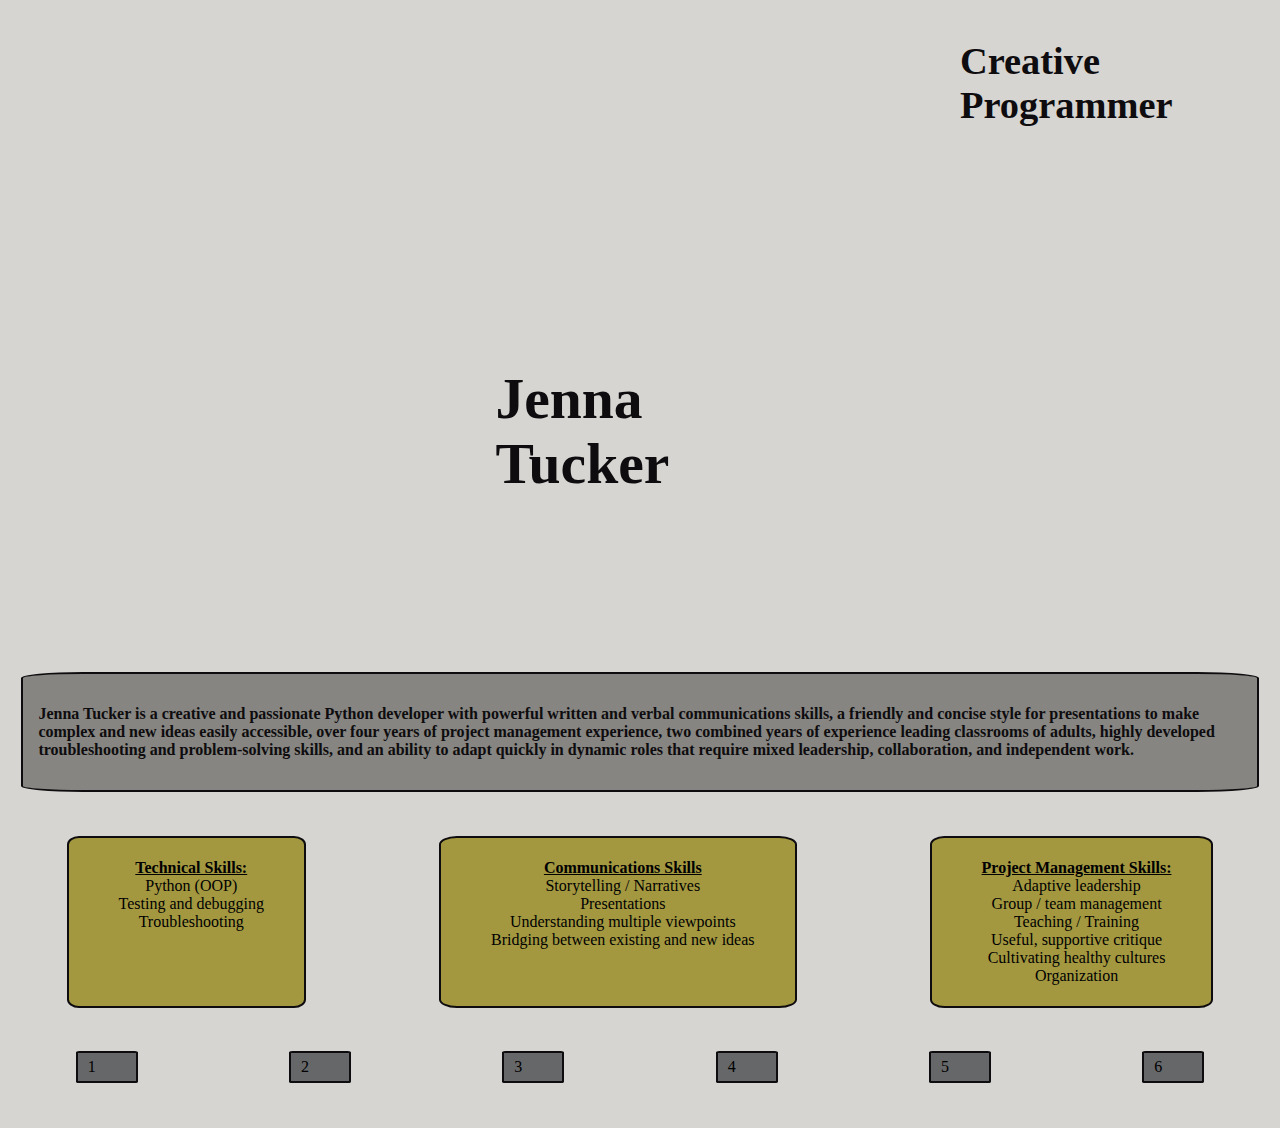
==== index.html @ 450a0fe4 "renamed" ====
<!doctype html>
<html>

<head>
    <link rel="stylesheet" type="text/css" href="portfolio.css">
</head>

<body>
<section id="intro">
    <div id="photo">
        <div id="label">
            <h2>Creative<br>Programmer</h2>
        </div>
        <div id="banner">
            <h2>Jenna <br> Tucker</h2>
        </div>

    </div>
    <div id="summary">
        <p>Jenna Tucker is a creative and passionate Python developer with powerful written and verbal communications skills, a friendly and concise style for presentations to make complex and new ideas easily accessible, over four years of project management experience, two combined years of experience leading classrooms of adults, highly developed troubleshooting and problem-solving skills, and an ability to adapt quickly in dynamic roles that require mixed leadership, collaboration, and independent work.</p>
    </div>
    <div id="skills">
            <div>
              <ul class="skills">
                    <lh>Technical Skills:</lh>
                    <li>Python (OOP)</li>
                    <li>Testing and debugging</li>
                    <li>Troubleshooting</li>
                </ul>
            </div>
            <div>
                <ul class="skills">
                    <lh>Communications Skills</lh>
                    <li>Storytelling / Narratives</li>
                    <li>Presentations</li>
                    <li>Understanding multiple viewpoints</li>
                    <li>Bridging between existing and new ideas</li>
                </ul>
            </div>
            <div>
                <ul class="skills">
                    <lh>Project Management Skills:</lh>
                    <li>Adaptive leadership</li>
                    <li>Group / team management</li>
                    <li>Teaching / Training</li>
                    <li>Useful, supportive critique</li>
                    <li>Cultivating healthy cultures</li>
                    <li>Organization</li>
                </ul>
            </div>
    </div>
</section>
<section id="projects">
    <div>1</div>
    <div>2</div>
    <div>3</div>
    <div>4</div>
    <div>5</div>
    <div>6</div>
</section>
</body>

</html>
---- portfolio.css ----
body {
  background: #d7d5d1;
  margin: 0; }

#photo {
  background: url(IMG_1770copy.jpg);
  background-size: cover;
  height: 50vw;
  width: 100vw;
  background-repeat: no-repeat;
  margin-top: -70px; }

#label {
  font-family: Didot, "Didot LT STD", "Hoefler Text", Garamond, "Times New Roman", serif;
  color: #0E0C0E;
  font-size: 2vw;
  justify-content: space-around;
  margin-left: 75%;
  margin-top: 5%;
  padding-top: 1%; }

#banner {
  display: flex;
  font-family: Didot, "Didot LT STD", "Hoefler Text", Garamond, "Times New Roman", serif;
  color: #0E0C0E;
  font-size: 3vw;
  justify-content: space-around;
  margin: auto;
  margin-top: 15%;
  margin-right: 9%; }

#summary {
  height: 100%;
  width: 94vw;
  margin: auto;
  margin-top: 3%;
  margin-bottom: 3%;
  background-color: #868581;
  border: solid 2px;
  border-color: #0E0C0E;
  border-radius: 5%;
  font-family: Didot, "Didot LT STD", "Hoefler Text", Garamond, "Times New Roman", serif;
  color: #0E0C0E;
  font-weight: bold;
  padding: 15px; }

#skills {
  display: flex;
  justify-content: space-around; }

#skills div {
  border: solid 2px;
  border-color: #0E0C0E;
  border-radius: 5%;
  padding: 5px 5px 5px 10px;
  padding-right: 40px;
  text-align: center;
  background-color: #A39840;
  margin: 5px; }

#skills ul {
  display: flex;
  flex-direction: column;
  list-style: none;
  align-items: center;
  font-family: Didot, "Didot LT STD", "Hoefler Text", Garamond, "Times New Roman", serif; }

lh {
  font-weight: bold;
  text-decoration: underline; }

#projects {
  display: flex;
  flex-wrap: wrap;
  justify-content: space-around; }

#projects div {
  border: solid 2px;
  border-color: #0E0C0E;
  border-radius: 5%;
  padding: 5px 5px 5px 10px;
  padding-right: 40px;
  text-align: center;
  background-color: #666769;
  margin: 5px;
  margin-top: 3%;
  margin-bottom: 3%; }

/*# sourceMappingURL=portfolio.css.map */
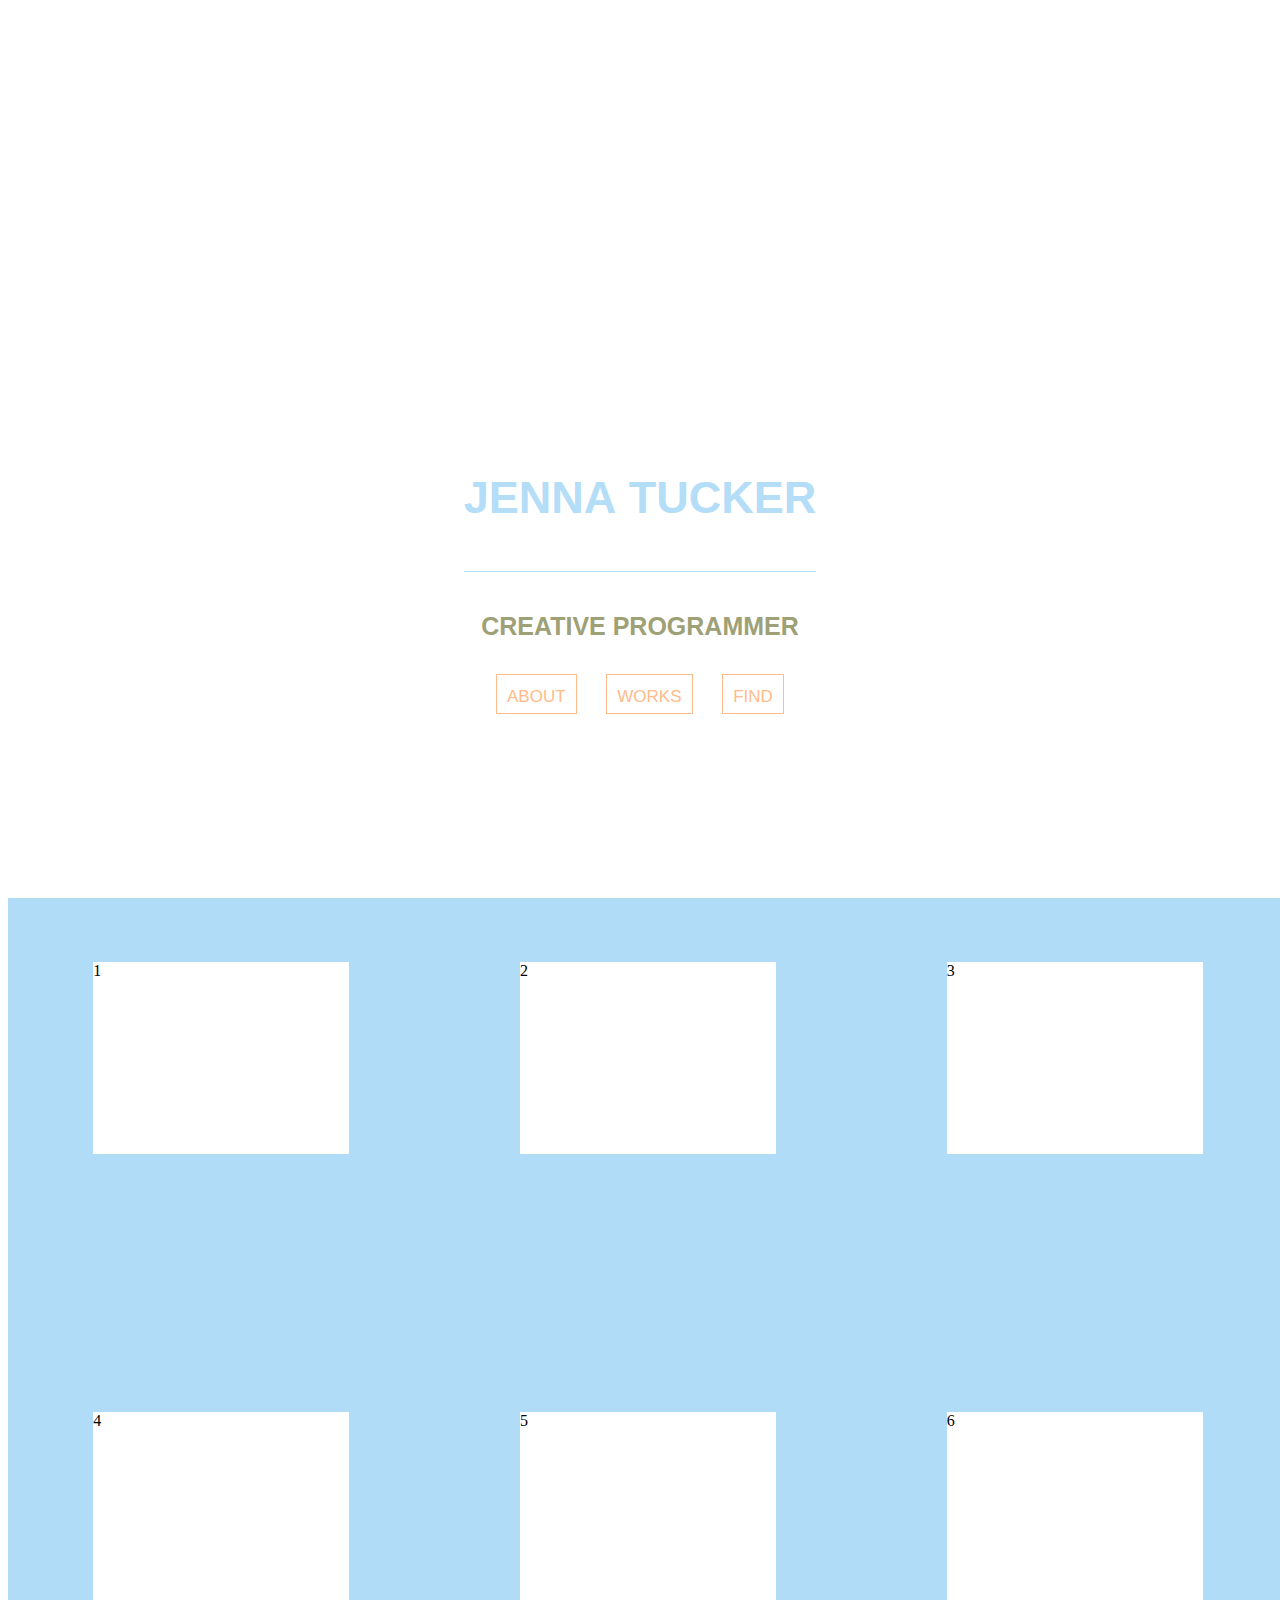
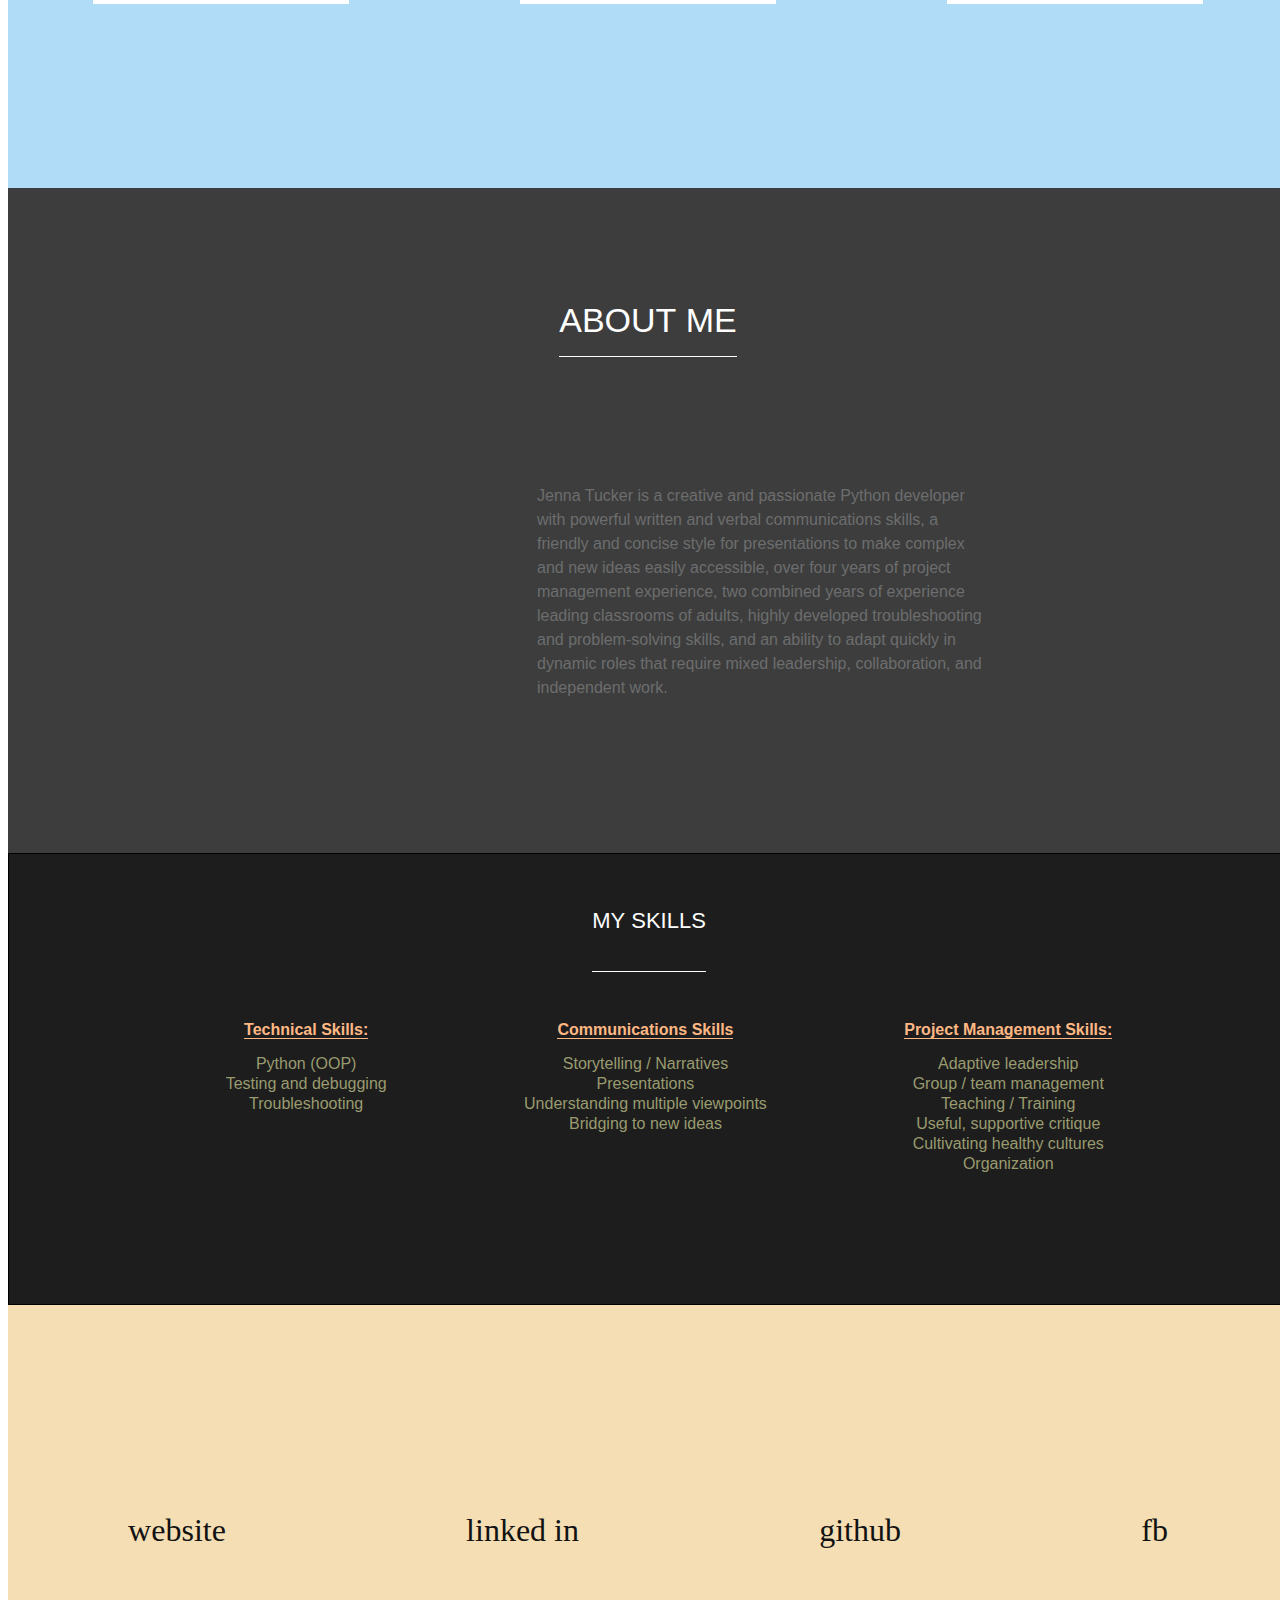
==== commit 7832ae0d: "July 5 4:26pm" ====
--- a/index.html
+++ b/index.html
@@ -6,58 +6,85 @@
 </head>
 
 <body>
-<section id="intro">
-    <div id="photo">
-        <div id="label">
-            <h2>Creative<br>Programmer</h2>
+
+<div id="main">
+    <div id="front">
+        <div id="photo">
+            <div id="name">
+                <h1>Jenna Tucker</h1>
+            </div>
+            <div id="title">
+                <h2>Creative Programmer</h2>
+            <div id="buttons">
+                <div><a class="int" href="#sumskills">About</a></div>
+                <div><a class="int" href="#projects">Works</a></div>
+                <div><a class="int" href="#footer">Find</a></div>
+            </div>
+            </div>
+
+
         </div>
-        <div id="banner">
-            <h2>Jenna <br> Tucker</h2>
+    </div>
+
+    <div id="projects">
+        <div>1</div>
+        <div>2</div>
+        <div>3</div>
+        <div>4</div>
+        <div>5</div>
+        <div>6</div>
+     </div>
+
+    <div id="sumskills">
+        <div id="abt">About Me</div>
+        <div id="sum">
+            <div id="pic"></div>
+            <div id="pitch"><p>Jenna Tucker is a creative and passionate Python developer with powerful written and verbal communications skills, a friendly and concise style for presentations to make complex and new ideas easily accessible, over four years of project management experience, two combined years of experience leading classrooms of adults, highly developed troubleshooting and problem-solving skills, and an ability to adapt quickly in dynamic roles that require mixed leadership, collaboration, and independent work.</p></div>
         </div>
+    </div>
 
+    <div id="skillsets">
+        <div id="skz">My Skills</div>
+        <div id="skills">
+                <div>
+                  <ul class="skills">
+                        <lh>Technical Skills:</lh>
+                        <li>Python (OOP)</li>
+                        <li>Testing and debugging</li>
+                        <li>Troubleshooting</li>
+                    </ul>
+                </div>
+                <div>
+                    <ul class="skills">
+                        <lh>Communications Skills</lh>
+                        <li>Storytelling / Narratives</li>
+                        <li>Presentations</li>
+                        <li>Understanding multiple viewpoints</li>
+                        <li>Bridging to new ideas</li>
+                    </ul>
+                </div>
+                <div>
+                    <ul class="skills">
+                        <lh>Project Management Skills:</lh>
+                        <li>Adaptive leadership</li>
+                        <li>Group / team management</li>
+                        <li>Teaching / Training</li>
+                        <li>Useful, supportive critique</li>
+                        <li>Cultivating healthy cultures</li>
+                        <li>Organization</li>
+                    </ul>
+                </div>
+        </div>
     </div>
-    <div id="summary">
-        <p>Jenna Tucker is a creative and passionate Python developer with powerful written and verbal communications skills, a friendly and concise style for presentations to make complex and new ideas easily accessible, over four years of project management experience, two combined years of experience leading classrooms of adults, highly developed troubleshooting and problem-solving skills, and an ability to adapt quickly in dynamic roles that require mixed leadership, collaboration, and independent work.</p>
-    </div>
-    <div id="skills">
-            <div>
-              <ul class="skills">
-                    <lh>Technical Skills:</lh>
-                    <li>Python (OOP)</li>
-                    <li>Testing and debugging</li>
-                    <li>Troubleshooting</li>
-                </ul>
-            </div>
-            <div>
-                <ul class="skills">
-                    <lh>Communications Skills</lh>
-                    <li>Storytelling / Narratives</li>
-                    <li>Presentations</li>
-                    <li>Understanding multiple viewpoints</li>
-                    <li>Bridging between existing and new ideas</li>
-                </ul>
-            </div>
-            <div>
-                <ul class="skills">
-                    <lh>Project Management Skills:</lh>
-                    <li>Adaptive leadership</li>
-                    <li>Group / team management</li>
-                    <li>Teaching / Training</li>
-                    <li>Useful, supportive critique</li>
-                    <li>Cultivating healthy cultures</li>
-                    <li>Organization</li>
-                </ul>
-            </div>
-    </div>
-</section>
-<section id="projects">
-    <div>1</div>
-    <div>2</div>
-    <div>3</div>
-    <div>4</div>
-    <div>5</div>
-    <div>6</div>
-</section>
+
+</div>
+<script src="https://ajax.googleapis.com/ajax/libs/jquery/3.2.1/jquery.min.js"></script>
+<script src="scripts.js"></script>
 </body>
-
+<footer id="footer">
+    <div><p><a href="http://google.com">website</a></p></div>
+    <div><p><a href="https://www.linkedin.com/in/jenna-tucker">linked in</a></p></div>
+    <div><p><a href="https://github.com/jmtucker7">github</a></p></div>
+    <div><p><a href="https://www.facebook.com/jenna.tucker.904">fb</a></p></div>
+</footer>
 </html>--- a/portfolio.css
+++ b/portfolio.css
@@ -1,89 +1,179 @@
-body {
-  background: #d7d5d1;
-  margin: 0; }
+#main {
+  display: flex;
+  flex-direction: column; }
+
+#front {
+  top: 0;
+  left: 0;
+  width: 100vw;
+  height: 100vh;
+  margin: 0px;
+  padding: 0px; }
 
 #photo {
-  background: url(IMG_1770copy.jpg);
+  background-image: url("IMG_1782copy.jpg");
+  position: absolute;
+  top: 0;
+  left: 0;
+  right: 0;
+  bottom: 0;
+  margin: auto;
   background-size: cover;
-  height: 50vw;
-  width: 100vw;
-  background-repeat: no-repeat;
-  margin-top: -70px; }
+  opacity: .95;
+  display: flex;
+  flex-direction: column;
+  justify-content: center;
+  align-items: center;
+  text-align: center; }
 
-#label {
-  font-family: Didot, "Didot LT STD", "Hoefler Text", Garamond, "Times New Roman", serif;
-  color: #0E0C0E;
-  font-size: 2vw;
-  justify-content: space-around;
-  margin-left: 75%;
-  margin-top: 5%;
-  padding-top: 1%; }
+#name {
+  font-family: "brandon-grotesque-n7","brandon-grotesque",sans-serif;
+  font-variant: all-small-caps;
+  color: #b1dcf7;
+  font-size: 2em;
+  margin-top: 25vh;
+  border-bottom: 1px solid; }
 
-#banner {
-  display: flex;
-  font-family: Didot, "Didot LT STD", "Hoefler Text", Garamond, "Times New Roman", serif;
-  color: #0E0C0E;
-  font-size: 3vw;
-  justify-content: space-around;
-  margin: auto;
-  margin-top: 15%;
-  margin-right: 9%; }
-
-#summary {
-  height: 100%;
-  width: 94vw;
-  margin: auto;
-  margin-top: 3%;
-  margin-bottom: 3%;
-  background-color: #868581;
-  border: solid 2px;
-  border-color: #0E0C0E;
-  border-radius: 5%;
-  font-family: Didot, "Didot LT STD", "Hoefler Text", Garamond, "Times New Roman", serif;
-  color: #0E0C0E;
-  font-weight: bold;
-  padding: 15px; }
-
-#skills {
+#buttons {
   display: flex;
   justify-content: space-around; }
 
-#skills div {
-  border: solid 2px;
-  border-color: #0E0C0E;
-  border-radius: 5%;
-  padding: 5px 5px 5px 10px;
-  padding-right: 40px;
-  text-align: center;
-  background-color: #A39840;
-  margin: 5px; }
+#buttons div {
+  border: 1px solid;
+  border-color: #ffb884;
+  padding-top: 5px;
+  padding-bottom: 5px;
+  padding-left: 10px;
+  padding-right: 10px; }
 
-#skills ul {
-  display: flex;
-  flex-direction: column;
-  list-style: none;
-  align-items: center;
-  font-family: Didot, "Didot LT STD", "Hoefler Text", Garamond, "Times New Roman", serif; }
+#buttons a {
+  color: #ffb884;
+  text-decoration: none; }
 
-lh {
-  font-weight: bold;
-  text-decoration: underline; }
+#title {
+  font-family: "brandon-grotesque-n7", "brandon-grotesque", sans-serif;
+  font-variant: all-small-caps;
+  color: #999b6f;
+  font-size: 1.5em; }
 
 #projects {
+  margin-top: -10px;
+  padding: 0;
+  width: 100vw;
+  height: 100vh;
+  background-color: #b1dcf7;
   display: flex;
   flex-wrap: wrap;
   justify-content: space-around; }
 
 #projects div {
-  border: solid 2px;
-  border-color: #0E0C0E;
-  border-radius: 5%;
-  padding: 5px 5px 5px 10px;
-  padding-right: 40px;
-  text-align: center;
-  background-color: #666769;
-  margin: 5px;
-  margin-top: 3%;
-  margin-bottom: 3%; }
+  height: 15vw;
+  width: 20vw;
+  background-color: white;
+  margin: 5vw; }
+
+#sumskills {
+  margin-top: -10px;
+  padding: 0;
+  width: 100vw;
+  height: 75vh;
+  background-color: #3d3d3d;
+  display: flex;
+  flex-wrap: wrap;
+  justify-content: space-around; }
+
+#abt {
+  height: 7vh;
+  margin-top: 10vh;
+  padding-top: 10px;
+  padding-bottom: 5px;
+  font-size: 3em;
+  color: white;
+  font-family: "brandon-grotesque-n4","brandon-grotesque",sans-serif;
+  font-variant: all-petite-caps;
+  border-bottom: 1px solid; }
+
+#sum {
+  display: flex;
+  justify-content: center;
+  align-items: center;
+  margin-left: 10vw;
+  margin-right: 10vw;
+  width: 80vw;
+  margin-bottom: 10vh;
+  font-family: "brandon-grotesque-n4","brandon-grotesque",sans-serif;
+  color: #6c6d6e; }
+
+#pic {
+  background-image: url("JennaTucker.jpg");
+  background-size: cover;
+  height: 268px;
+  width: 186px; }
+
+#pitch {
+  font-family: "brandon-grotesque-n4", "brandon-grotesque", sans-serif;
+  width: 35vw;
+  height: 268px;
+  margin-left: 40px;
+  line-height: 1.5; }
+
+#skillsets {
+  margin-top: -10px;
+  padding: 0;
+  width: 100vw;
+  height: 50vh;
+  background-color: #1d1d1d;
+  display: flex;
+  flex-wrap: wrap;
+  justify-content: space-around;
+  border: 1px solid; }
+
+#skz {
+  margin-top: 5vh;
+  font-size: 2em;
+  color: white;
+  font-family: "brandon-grotesque-n4","brandon-grotesque",sans-serif;
+  font-variant: all-petite-caps;
+  border-bottom: 1px solid;
+  padding-bottom: 10px; }
+
+#skills {
+  display: flex;
+  justify-content: space-around;
+  padding-top: 2vh;
+  padding-left: 10vw;
+  padding-right: 10vw;
+  padding-bottom: 10vh;
+  width: 100vw; }
+
+#skills div {
+  line-height: 1.25;
+  text-align: center; }
+
+lh {
+  font-family: "brandon-grotesque-n4", "brandon-grotesque", sans-serif;
+  font-weight: bold;
+  line-height: 3;
+  border-bottom: solid 1px;
+  color: #ffb884; }
+
+li {
+  font-family: "brandon-grotesque-n4", "brandon-grotesque", sans-serif;
+  list-style: none;
+  color: #999b6f;
+  text-align: center; }
+
+footer {
+  background: #f5deb3;
+  width: 100vw;
+  height: 50vh;
+  display: flex;
+  justify-content: space-around;
+  align-items: center; }
+
+footer a {
+  text-decoration: none;
+  color: #121212;
+  font-size: 2em; }
 
 /*# sourceMappingURL=portfolio.css.map */
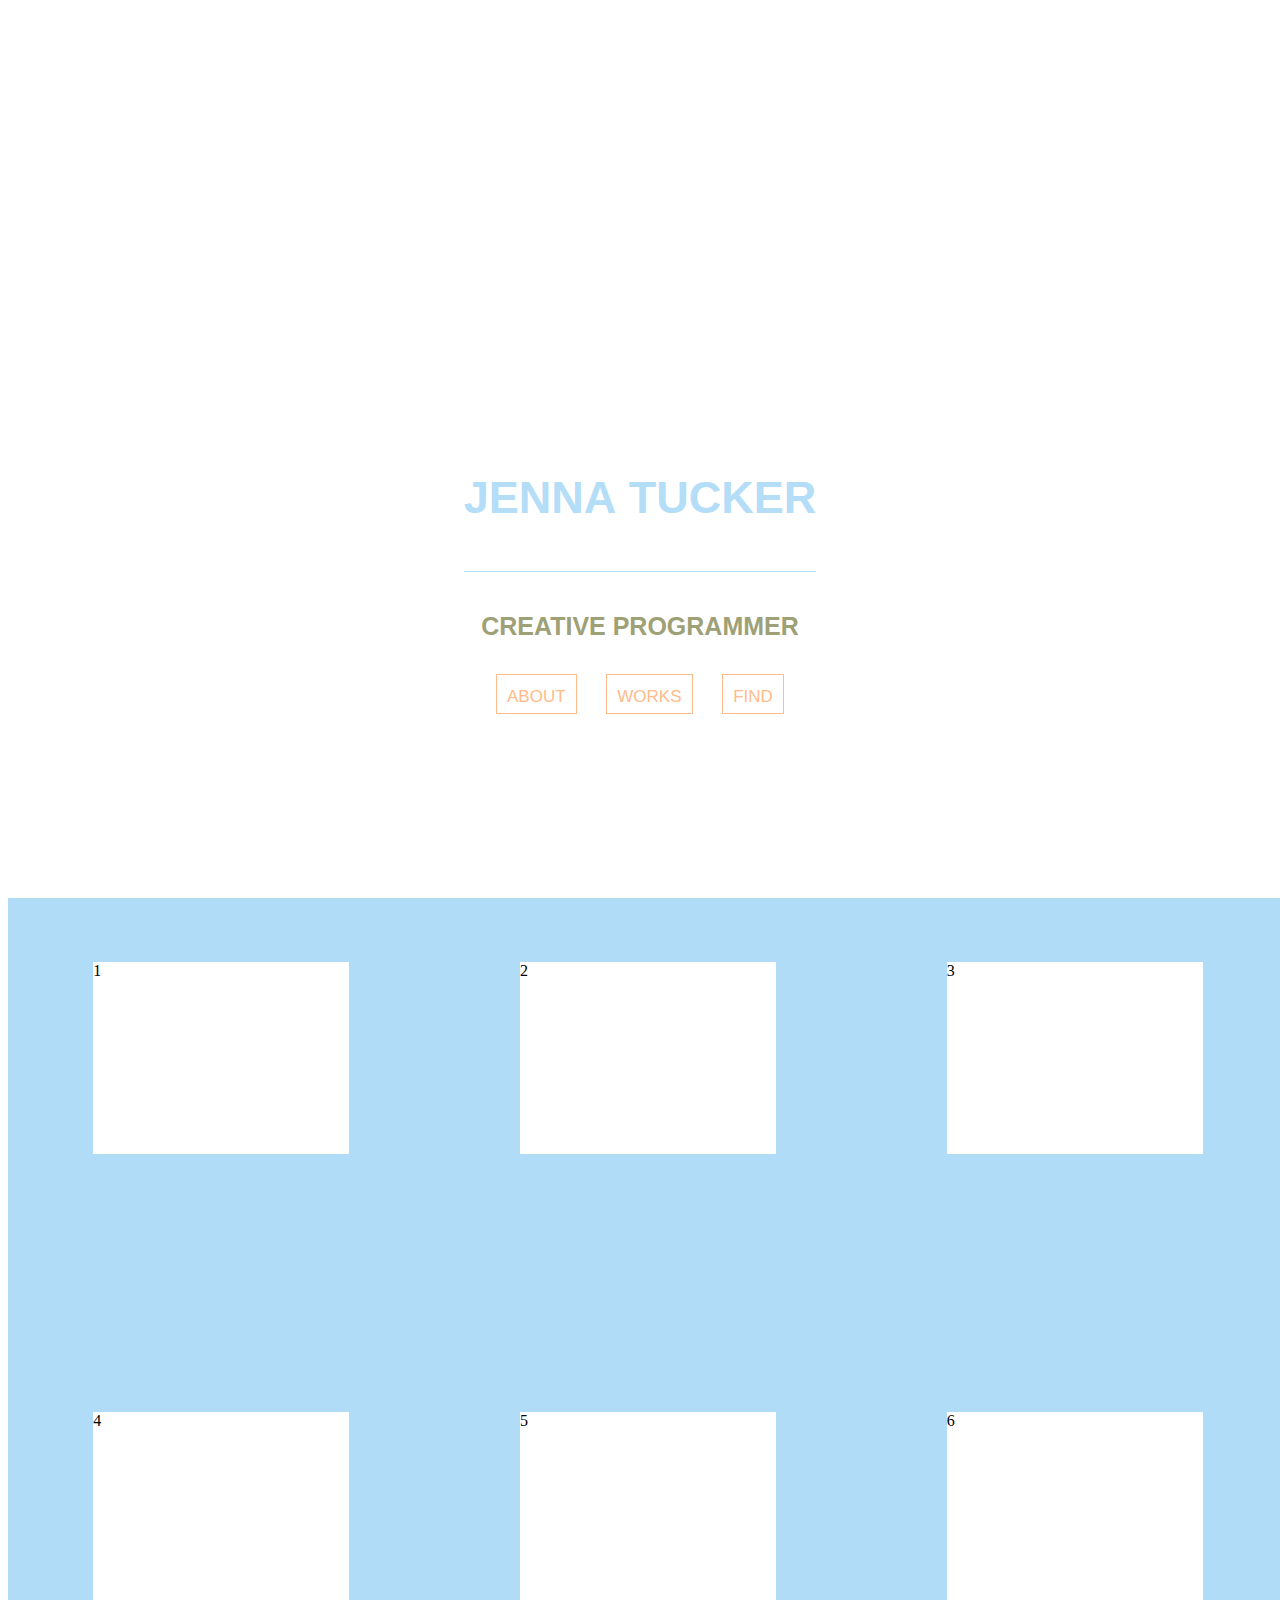
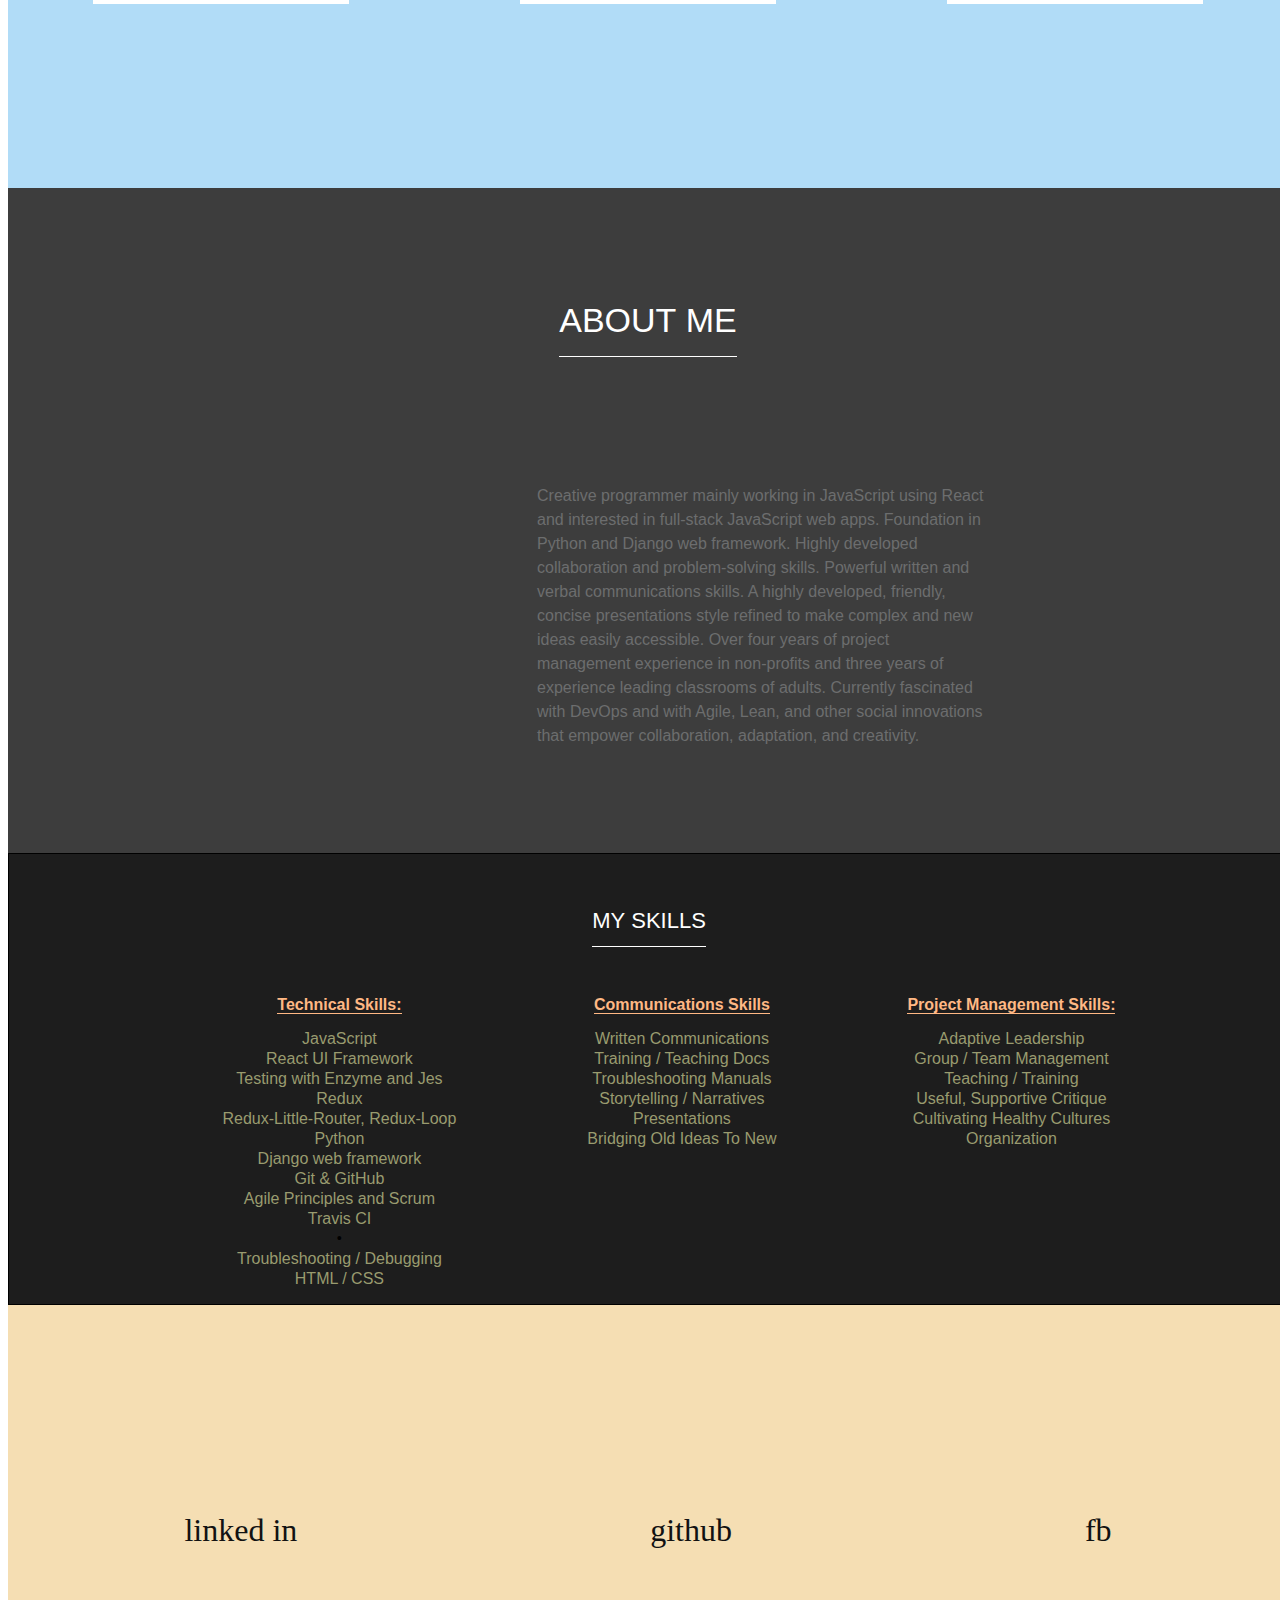
==== commit f2df3c9f: "new content" ====
--- a/index.html
+++ b/index.html
@@ -39,7 +39,11 @@
         <div id="abt">About Me</div>
         <div id="sum">
             <div id="pic"></div>
-            <div id="pitch"><p>Jenna Tucker is a creative and passionate Python developer with powerful written and verbal communications skills, a friendly and concise style for presentations to make complex and new ideas easily accessible, over four years of project management experience, two combined years of experience leading classrooms of adults, highly developed troubleshooting and problem-solving skills, and an ability to adapt quickly in dynamic roles that require mixed leadership, collaboration, and independent work.</p></div>
+            <div id="pitch">
+                <p>
+                    Creative programmer mainly working in JavaScript using React and interested in full-stack JavaScript web apps.  Foundation in  Python and Django web framework. Highly developed collaboration and problem-solving skills. Powerful written and verbal communications skills.  A highly developed, friendly, concise presentations style refined to make complex and new ideas easily accessible.  Over four years of project management experience in non-profits and three years of experience leading classrooms of adults.  Currently fascinated with DevOps and with Agile, Lean, and other social innovations that empower collaboration, adaptation, and creativity.
+                </p>
+            </div>
         </div>
     </div>
 
@@ -49,28 +53,39 @@
                 <div>
                   <ul class="skills">
                         <lh>Technical Skills:</lh>
-                        <li>Python (OOP)</li>
-                        <li>Testing and debugging</li>
-                        <li>Troubleshooting</li>
+                            <li>JavaScript</li>
+                            <li>React UI Framework</li>
+                            <li>Testing with Enzyme and Jes</li>
+                            <li>Redux</li>
+                            <li>Redux-Little-Router, Redux-Loop</li>
+                            <li>Python</li>
+                            <li>Django web framework</li>
+                            <li>Git & GitHub</li>
+                            <li>Agile Principles and Scrum</li>
+                            <li>Travis CI</li>
+    •  		                <li>Troubleshooting / Debugging</li>
+                            <li>HTML / CSS</li>
                     </ul>
                 </div>
                 <div>
                     <ul class="skills">
                         <lh>Communications Skills</lh>
-                        <li>Storytelling / Narratives</li>
-                        <li>Presentations</li>
-                        <li>Understanding multiple viewpoints</li>
-                        <li>Bridging to new ideas</li>
+                            <li>Written Communications</li>
+                            <li>Training / Teaching Docs</li>
+                            <li>Troubleshooting Manuals</li>
+                            <li>Storytelling / Narratives</li>
+                            <li>Presentations</li>
+                            <li>Bridging Old Ideas To New</li>
                     </ul>
                 </div>
                 <div>
                     <ul class="skills">
                         <lh>Project Management Skills:</lh>
-                        <li>Adaptive leadership</li>
-                        <li>Group / team management</li>
+                        <li>Adaptive Leadership</li>
+                        <li>Group / Team Management</li>
                         <li>Teaching / Training</li>
-                        <li>Useful, supportive critique</li>
-                        <li>Cultivating healthy cultures</li>
+                        <li>Useful, Supportive Critique</li>
+                        <li>Cultivating Healthy Cultures</li>
                         <li>Organization</li>
                     </ul>
                 </div>
@@ -82,7 +97,6 @@
 <script src="scripts.js"></script>
 </body>
 <footer id="footer">
-    <div><p><a href="http://google.com">website</a></p></div>
     <div><p><a href="https://www.linkedin.com/in/jenna-tucker">linked in</a></p></div>
     <div><p><a href="https://github.com/jmtucker7">github</a></p></div>
     <div><p><a href="https://www.facebook.com/jenna.tucker.904">fb</a></p></div>
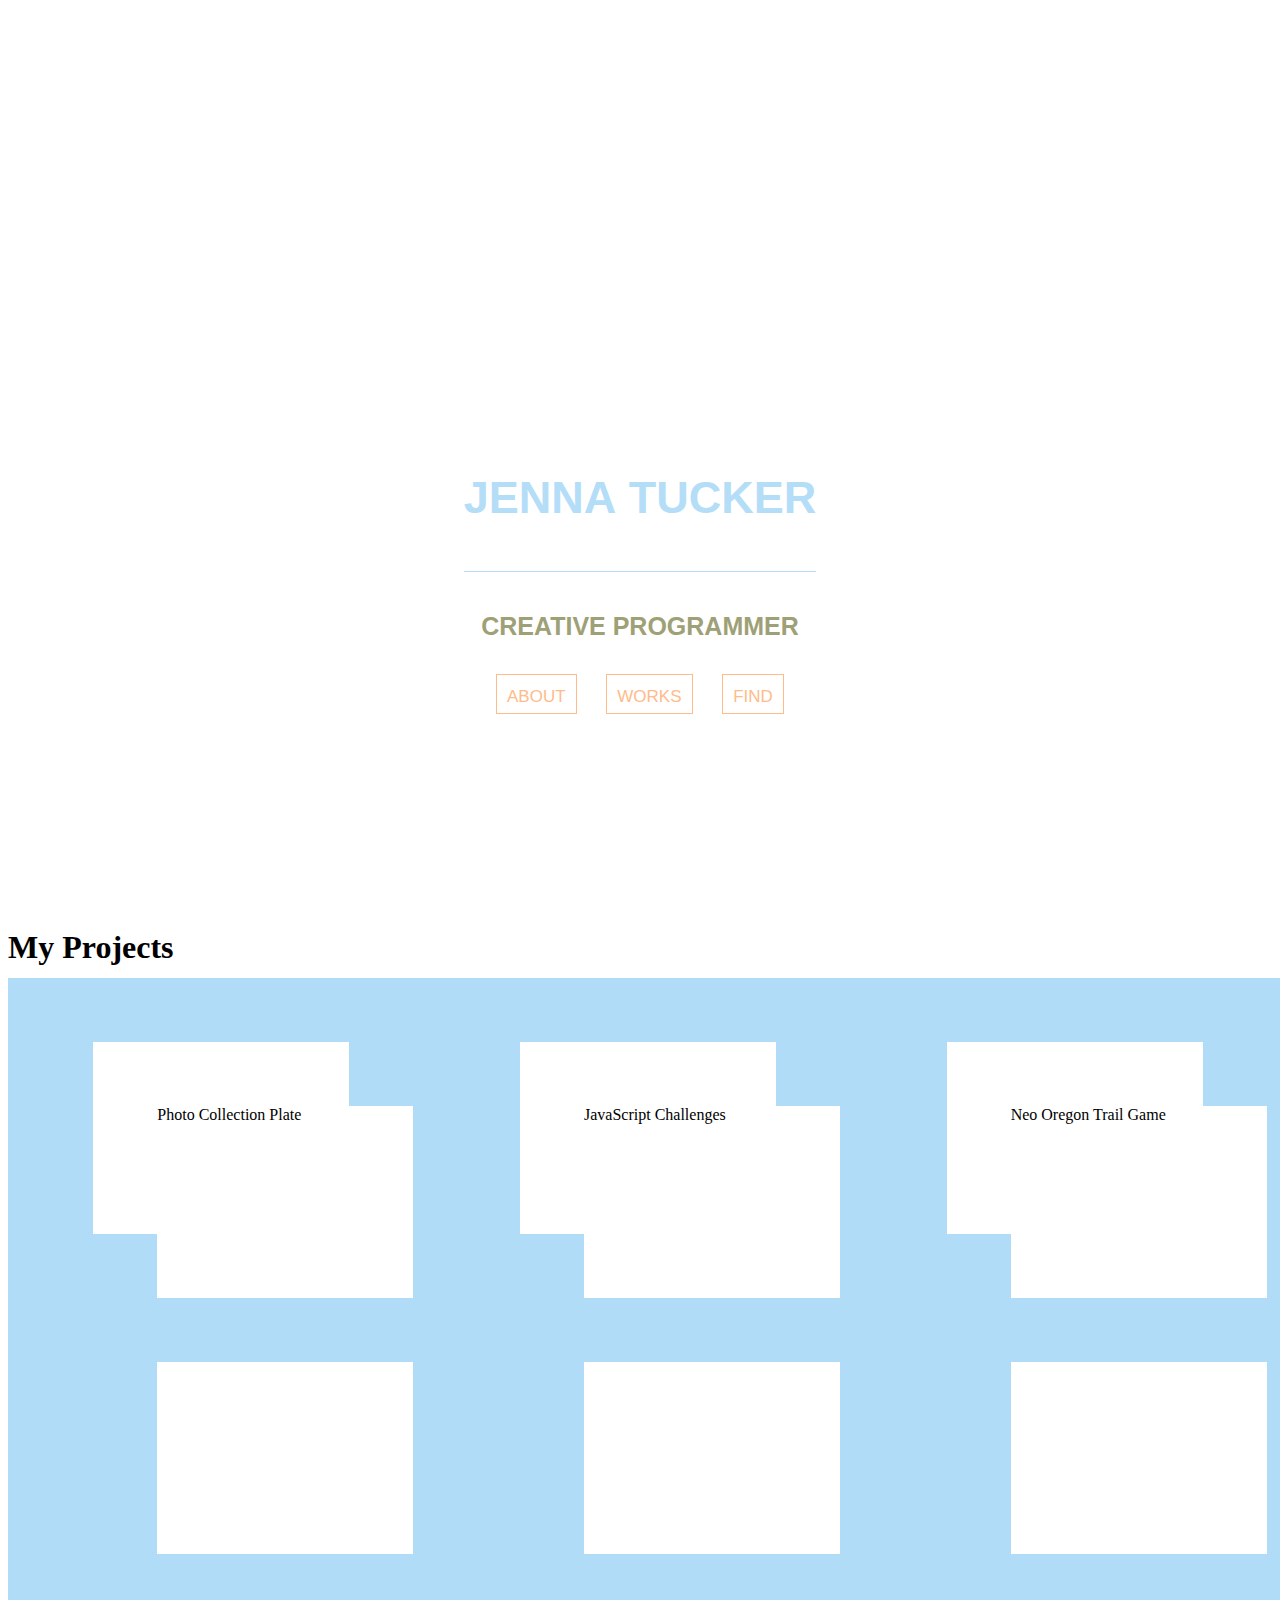
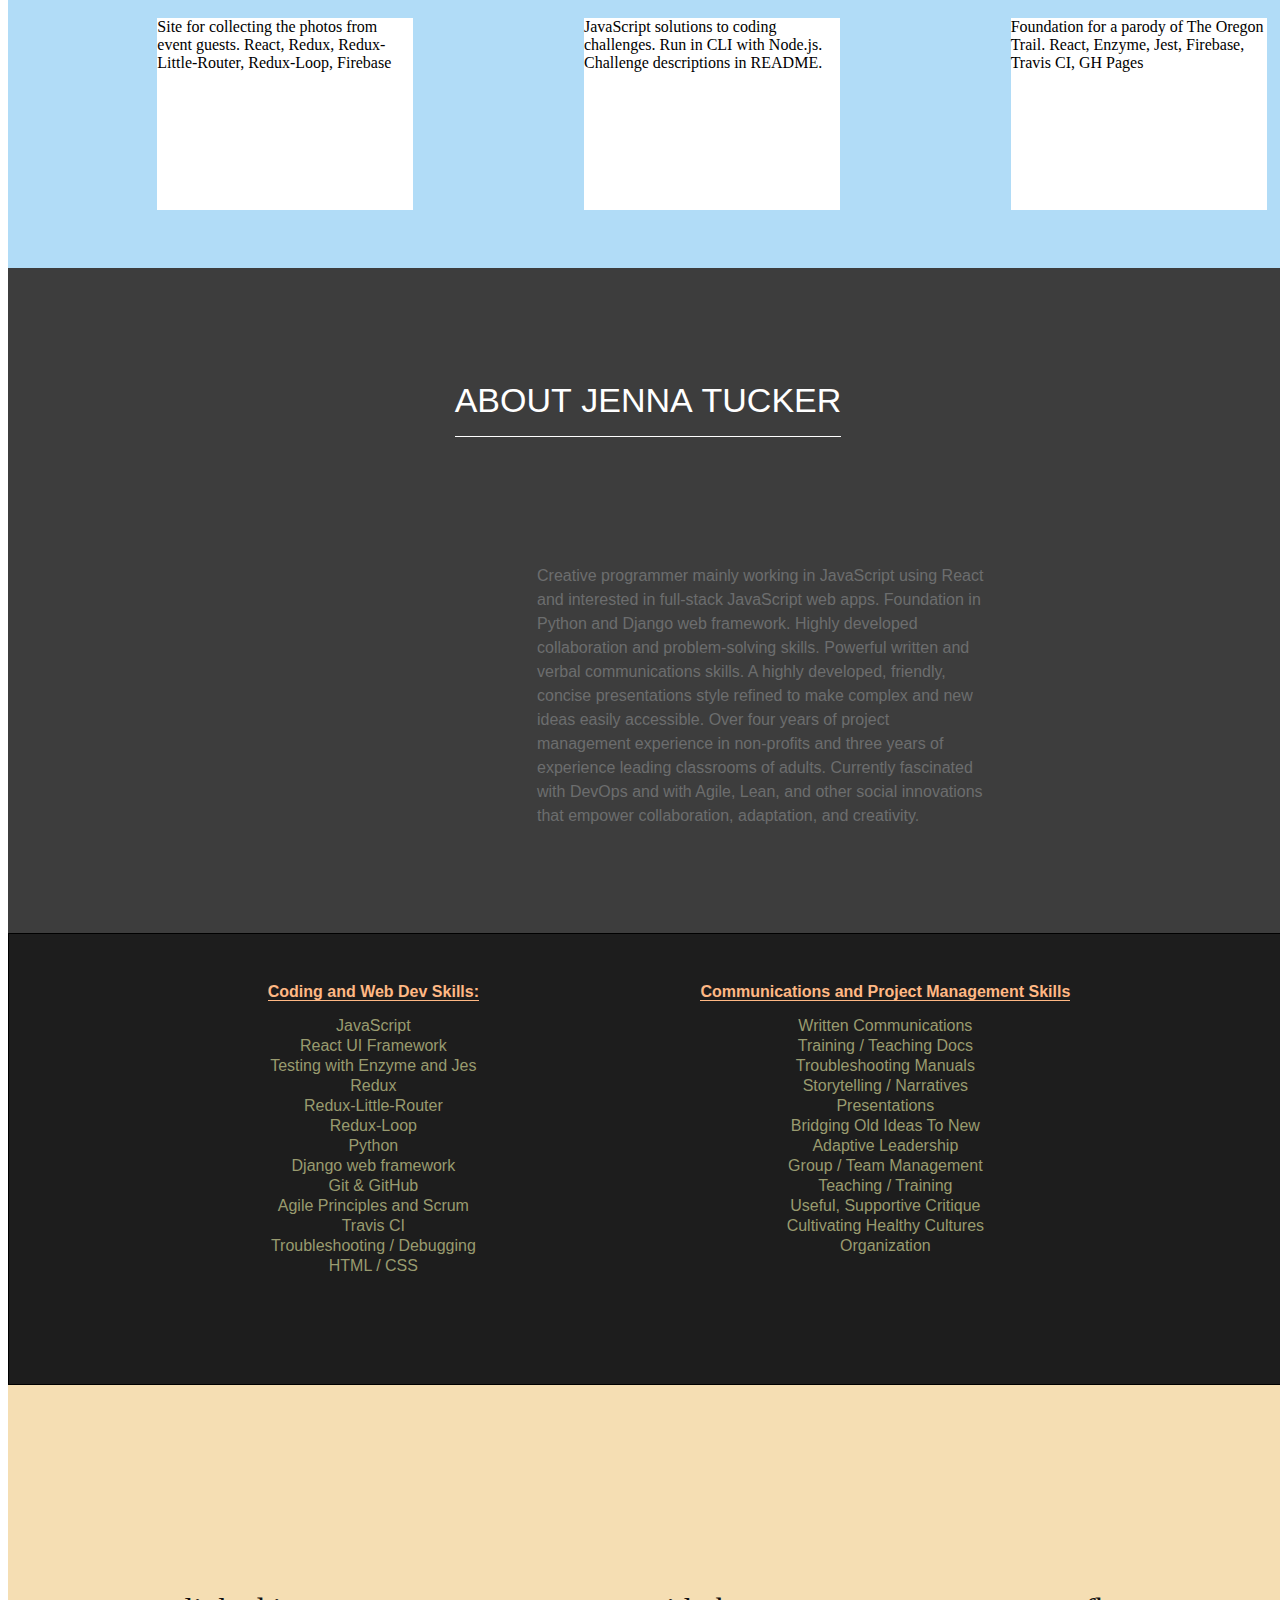
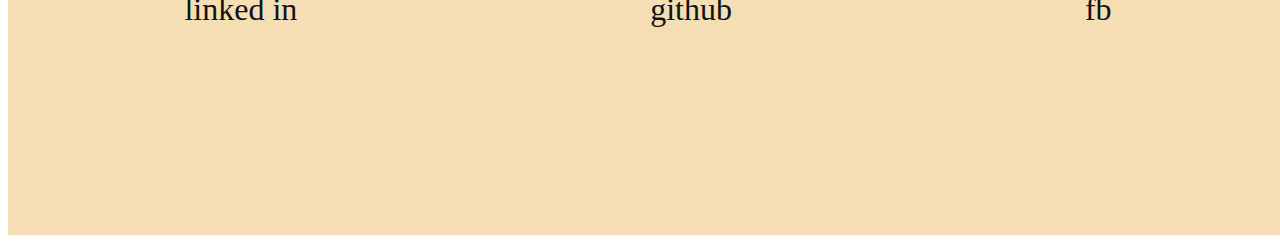
==== commit dbd35696: "google cloud site for photo collection plate" ====
--- a/index.html
+++ b/index.html
@@ -3,6 +3,7 @@
 
 <head>
     <link rel="stylesheet" type="text/css" href="portfolio.css">
+    <meta name="viewport" content="width=device-width,initial-scale=1">
 </head>
 
 <body>
@@ -25,18 +26,54 @@
 
         </div>
     </div>
-
+    <div id=projectsContainer>
+    <h1 id='projectsHeader'>My Projects</h1>
     <div id="projects">
-        <div>1</div>
-        <div>2</div>
-        <div>3</div>
-        <div>4</div>
-        <div>5</div>
-        <div>6</div>
+        
+        <div class="project">
+            <div class="projectTitle">Photo Collection Plate</div>
+            <div class='projectImageDiv' id="projectImage1"></div>
+            <div class='projectDescription'>
+                    Site for collecting the photos from event guests.
+                    React, Redux, Redux-Little-Router, Redux-Loop, Firebase
+            </div>
+            <div class='siteLinks'>
+                <section class='projectSiteLink'><a href='http://35.197.118.111:3000/' target='_blank'>Site</a></section>
+                <section class='projectRepoLink'><a href="https://github.com/jmtucker7/photo_collection_plate_app" target='_blank'>Repo</a></section>
+            </div>
+        </div>
+        <div class="project">
+                <div class="projectTitle">JavaScript Challenges</div>
+                <div class='projectImageDiv' id="projectImage2"></div>
+                <div class='projectDescription'>
+                        JavaScript solutions to coding challenges.
+                        Run in CLI with Node.js.
+                        Challenge descriptions in README.  
+                </div>
+                <div class='siteLinks'>
+                    <section class='projectRepoLink'><a href="https://github.com/jmtucker7/JavaScript_Solutions" target="_blank">Repo</a></section>
+                </div>   
+        </div>
+        <div class="project">
+                <div class="projectTitle">Neo Oregon Trail Game</div> 
+                <div class='projectImageDiv' id="projectImage3"></div>
+                <div class='projectDescription'>
+                        Foundation for a parody of The Oregon Trail.
+                        React, Enzyme, Jest, Firebase, Travis CI, GH Pages
+                </div>
+                <div class='siteLinks'>
+                    <section class='projectSiteLink'><a href='https://jmtucker7.github.io/capstone_neo_oregon_trail/' target='_blank'>Site</a></section>
+                    <section class='projectRepoLink'><a href="https://github.com/jmtucker7/capstone_neo_oregon_trail" target='_blank'>Repo</a></section>
+                </div>
+        </div>
+    </div> 
+        <!-- <div class="project">4</div>
+        <div class="project">5</div>
+        <div class="project">6</div> -->
      </div>
 
     <div id="sumskills">
-        <div id="abt">About Me</div>
+        <div id="abt">About Jenna Tucker</div>
         <div id="sum">
             <div id="pic"></div>
             <div id="pitch">
@@ -48,45 +85,40 @@
     </div>
 
     <div id="skillsets">
-        <div id="skz">My Skills</div>
         <div id="skills">
                 <div>
                   <ul class="skills">
-                        <lh>Technical Skills:</lh>
+                        <lh>Coding and Web Dev Skills:</lh>
                             <li>JavaScript</li>
                             <li>React UI Framework</li>
                             <li>Testing with Enzyme and Jes</li>
                             <li>Redux</li>
-                            <li>Redux-Little-Router, Redux-Loop</li>
+                            <li>Redux-Little-Router</li>
+                            <li>Redux-Loop</li>
                             <li>Python</li>
                             <li>Django web framework</li>
                             <li>Git & GitHub</li>
                             <li>Agile Principles and Scrum</li>
                             <li>Travis CI</li>
-    •  		                <li>Troubleshooting / Debugging</li>
+     		                <li>Troubleshooting / Debugging</li>
                             <li>HTML / CSS</li>
                     </ul>
                 </div>
                 <div>
                     <ul class="skills">
-                        <lh>Communications Skills</lh>
+                        <lh>Communications and Project Management Skills</lh>
                             <li>Written Communications</li>
                             <li>Training / Teaching Docs</li>
                             <li>Troubleshooting Manuals</li>
                             <li>Storytelling / Narratives</li>
                             <li>Presentations</li>
                             <li>Bridging Old Ideas To New</li>
-                    </ul>
-                </div>
-                <div>
-                    <ul class="skills">
-                        <lh>Project Management Skills:</lh>
-                        <li>Adaptive Leadership</li>
-                        <li>Group / Team Management</li>
-                        <li>Teaching / Training</li>
-                        <li>Useful, Supportive Critique</li>
-                        <li>Cultivating Healthy Cultures</li>
-                        <li>Organization</li>
+                            <li>Adaptive Leadership</li>
+                            <li>Group / Team Management</li>
+                            <li>Teaching / Training</li>
+                            <li>Useful, Supportive Critique</li>
+                            <li>Cultivating Healthy Cultures</li>
+                            <li>Organization</li>
                     </ul>
                 </div>
         </div>
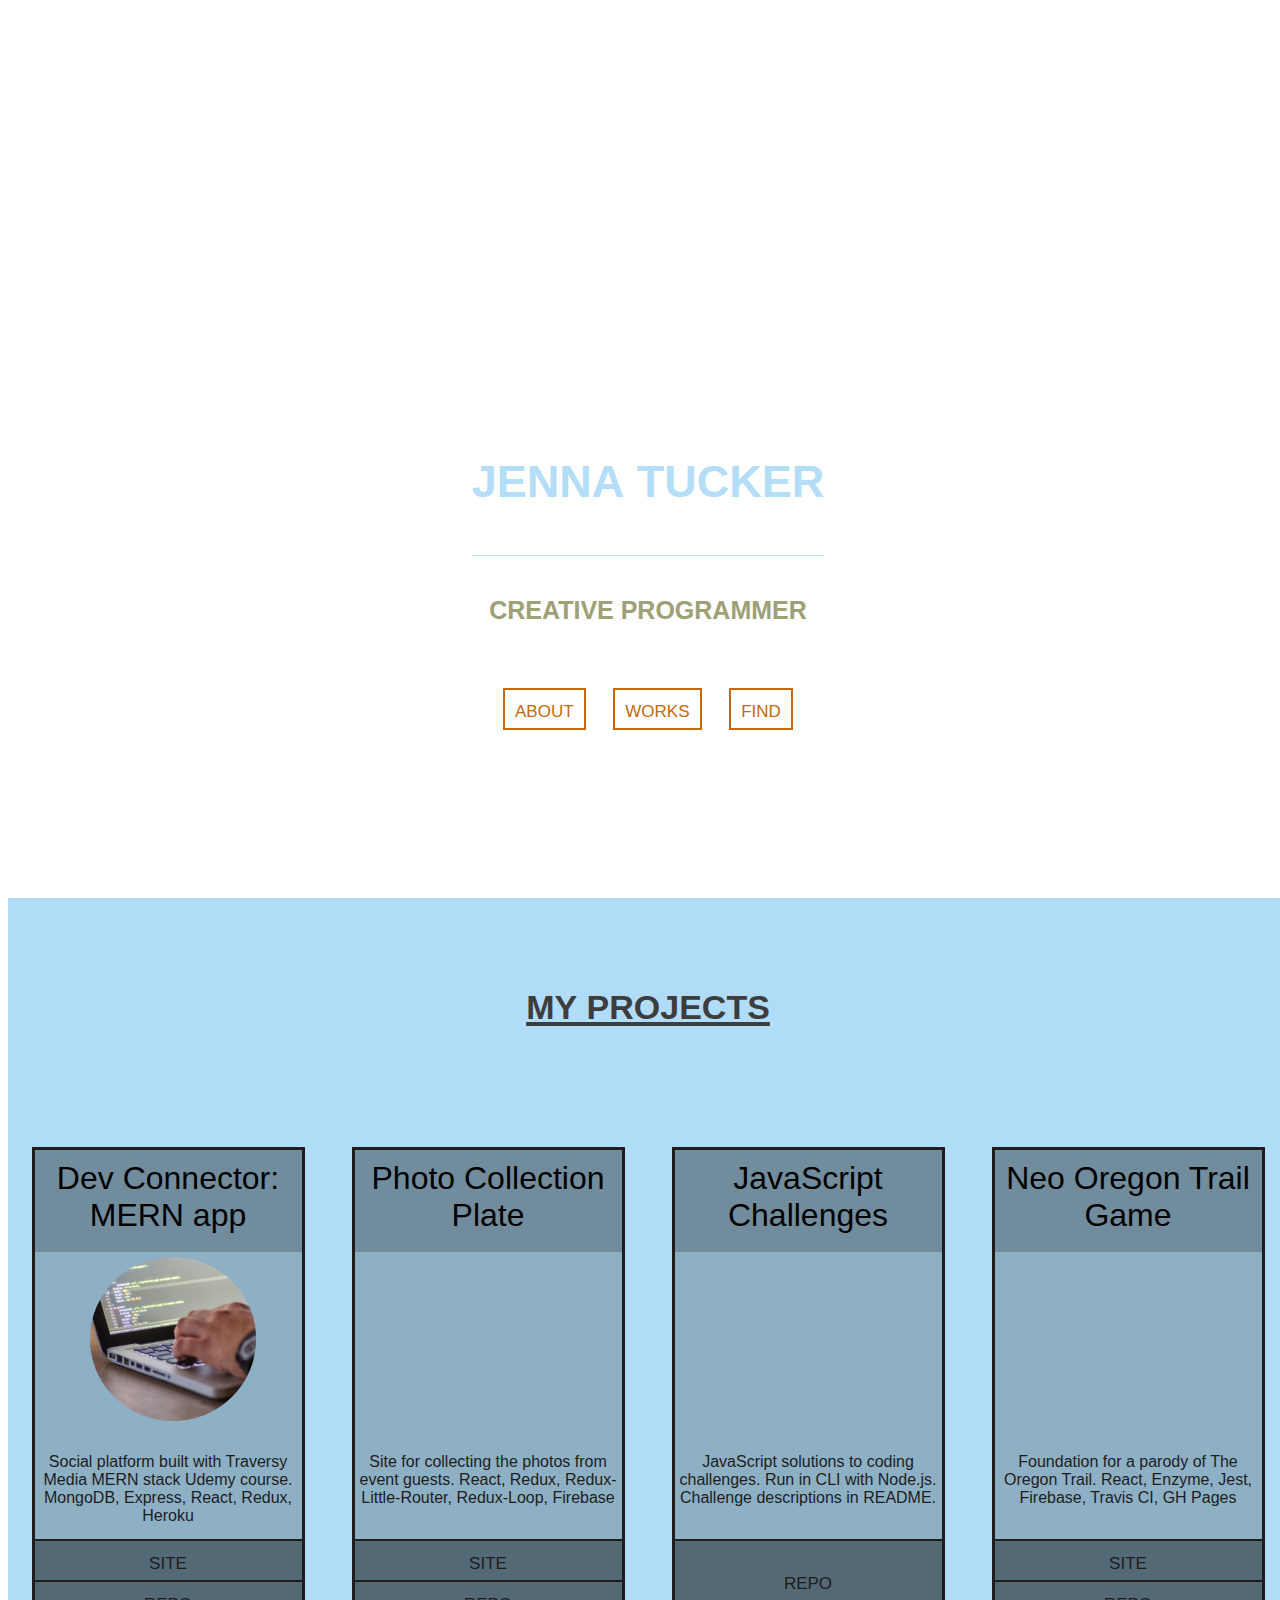
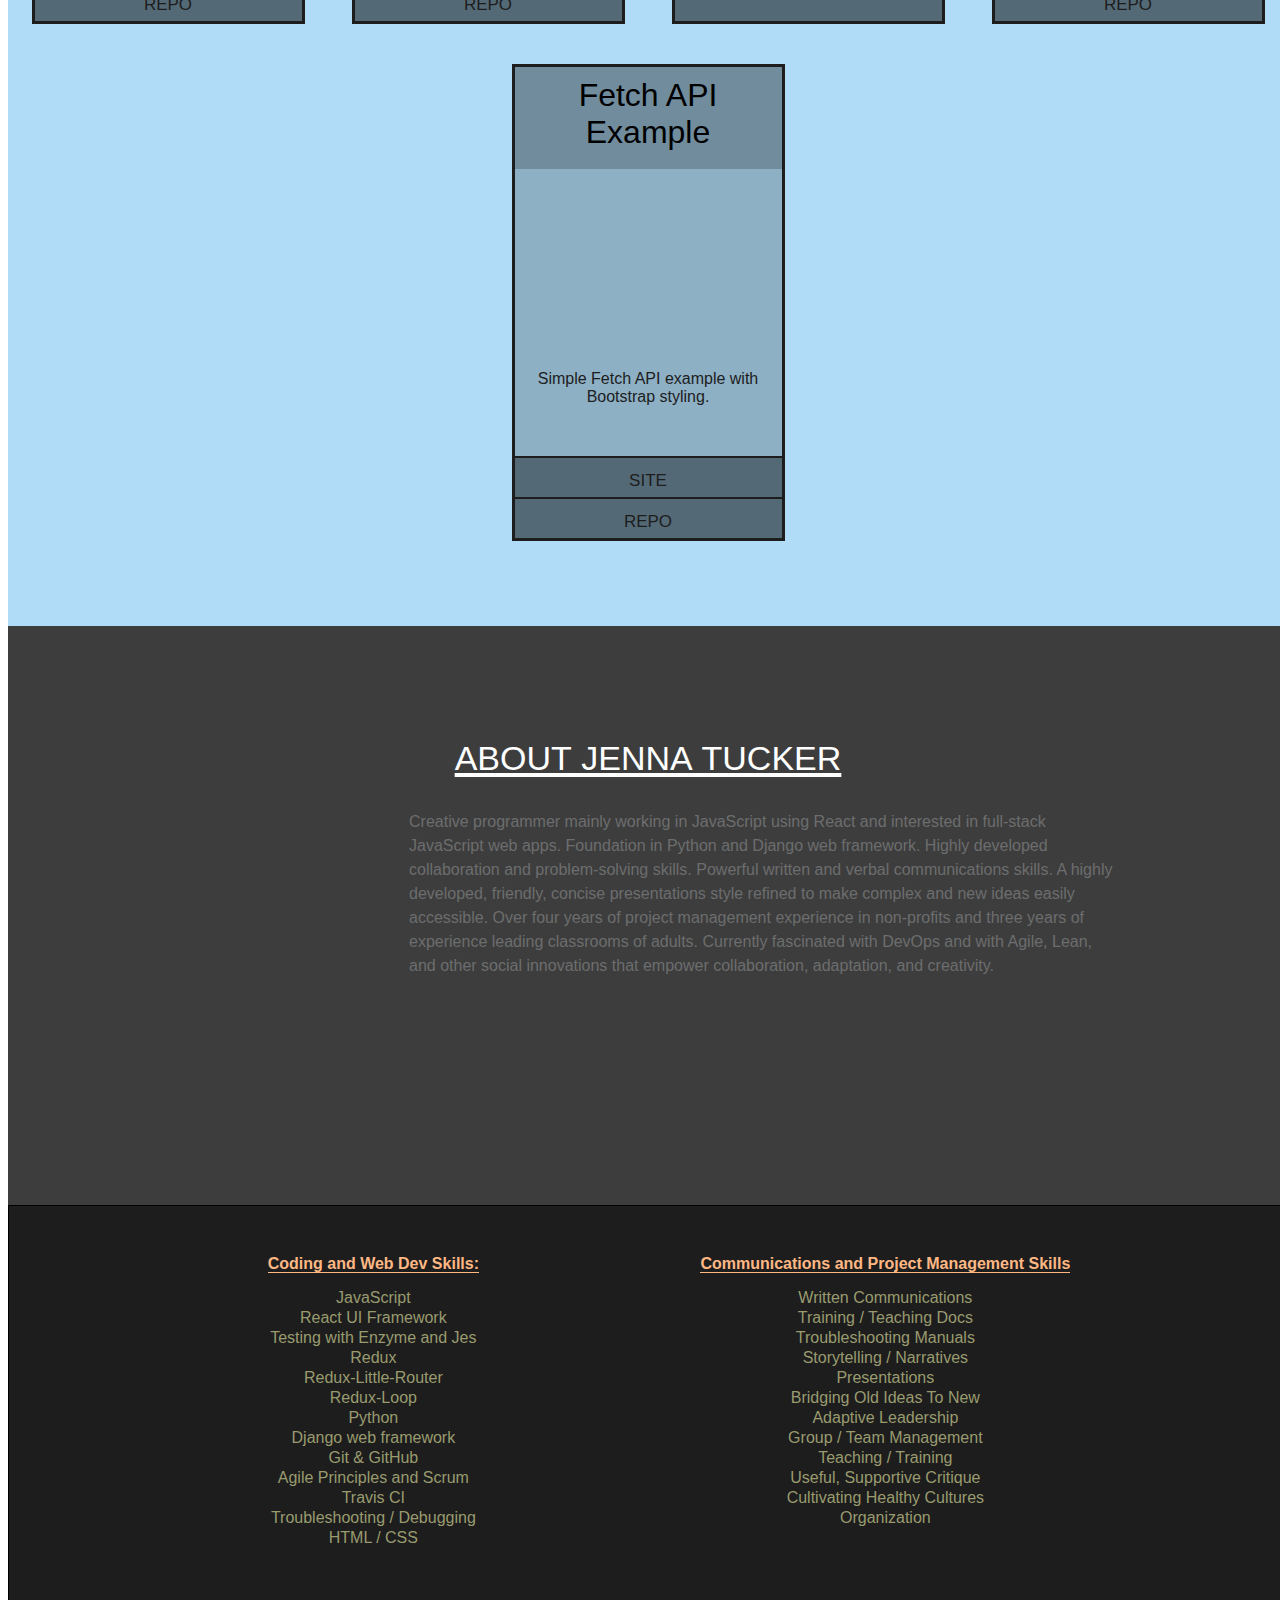
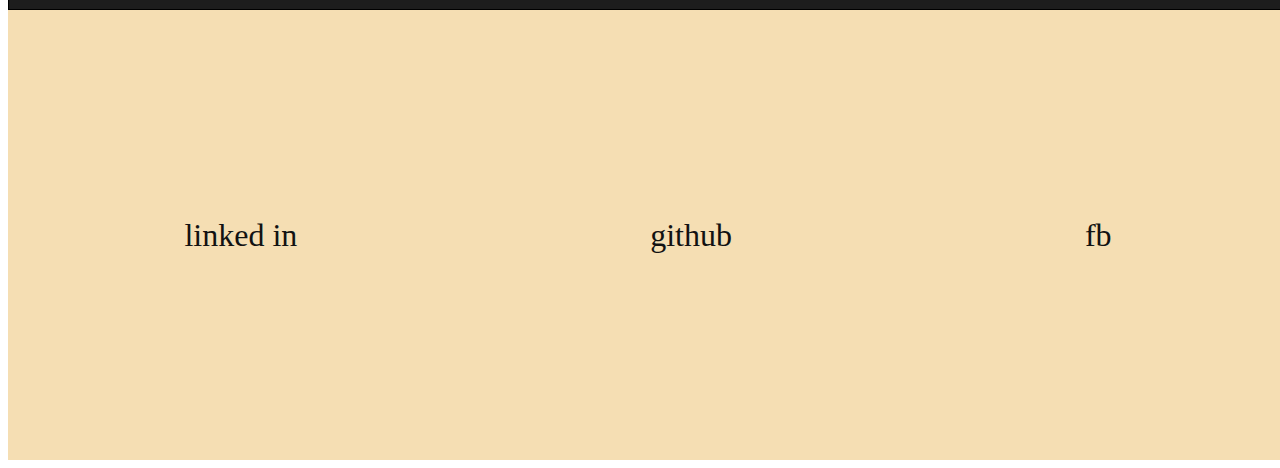
==== commit 7930d778: "adding Traversy MERN app" ====
--- a/index.html
+++ b/index.html
@@ -27,50 +27,69 @@
         </div>
     </div>
     <div id=projectsContainer>
-    <h1 id='projectsHeader'>My Projects</h1>
-    <div id="projects">
-        
-        <div class="project">
-            <div class="projectTitle">Photo Collection Plate</div>
-            <div class='projectImageDiv' id="projectImage1"></div>
-            <div class='projectDescription'>
-                    Site for collecting the photos from event guests.
-                    React, Redux, Redux-Little-Router, Redux-Loop, Firebase
-            </div>
-            <div class='siteLinks'>
-                <section class='projectSiteLink'><a href='http://35.197.118.111:3000/' target='_blank'>Site</a></section>
-                <section class='projectRepoLink'><a href="https://github.com/jmtucker7/photo_collection_plate_app" target='_blank'>Repo</a></section>
-            </div>
-        </div>
-        <div class="project">
-                <div class="projectTitle">JavaScript Challenges</div>
-                <div class='projectImageDiv' id="projectImage2"></div>
+        <h1 id='projectsHeader'>My Projects</h1>
+        <div id="projects">
+            <div class="project">
+                    <div class="projectTitle">Dev Connector: MERN app</div>
+                    <div class='projectImageDiv' id="projectImage5"></div>
+                    <div class='projectDescription'>
+                            Social platform built with Traversy Media MERN stack Udemy course.
+                            MongoDB, Express, React, Redux, Heroku
+                    </div>
+                    <div class='siteLinks'>
+                        <section class='projectSiteLink'><a href='https://tranquil-anchorage-33528.herokuapp.com/' target='_blank'>Site</a></section>
+                        <section class='projectRepoLink'><a href="https://github.com/jmtucker7/Traversy_MERN_stack_app" target='_blank'>Repo</a></section>
+                    </div>
+                </div>
+            <div class="project">
+                <div class="projectTitle">Photo Collection Plate</div>
+                <div class='projectImageDiv' id="projectImage1"></div>
                 <div class='projectDescription'>
-                        JavaScript solutions to coding challenges.
-                        Run in CLI with Node.js.
-                        Challenge descriptions in README.  
+                        Site for collecting the photos from event guests.
+                        React, Redux, Redux-Little-Router, Redux-Loop, Firebase
                 </div>
                 <div class='siteLinks'>
-                    <section class='projectRepoLink'><a href="https://github.com/jmtucker7/JavaScript_Solutions" target="_blank">Repo</a></section>
-                </div>   
-        </div>
-        <div class="project">
-                <div class="projectTitle">Neo Oregon Trail Game</div> 
-                <div class='projectImageDiv' id="projectImage3"></div>
+                    <section class='projectSiteLink'><a href='http://35.197.118.111:3000/' target='_blank'>Site</a></section>
+                    <section class='projectRepoLink'><a href="https://github.com/jmtucker7/photo_collection_plate_app" target='_blank'>Repo</a></section>
+                </div>
+            </div>
+            <div class="project">
+                    <div class="projectTitle">JavaScript Challenges</div>
+                    <div class='projectImageDiv' id="projectImage2"></div>
+                    <div class='projectDescription'>
+                            JavaScript solutions to coding challenges.
+                            Run in CLI with Node.js.
+                            Challenge descriptions in README.  
+                    </div>
+                    <div class='siteLinks'>
+                        <section class='projectRepoLink'><a href="https://github.com/jmtucker7/JavaScript_Solutions" target="_blank">Repo</a></section>
+                    </div>   
+            </div>
+            <div class="project">
+                    <div class="projectTitle">Neo Oregon Trail Game</div> 
+                    <div class='projectImageDiv' id="projectImage3"></div>
+                    <div class='projectDescription'>
+                            Foundation for a parody of The Oregon Trail.
+                            React, Enzyme, Jest, Firebase, Travis CI, GH Pages
+                    </div>
+                    <div class='siteLinks'>
+                        <section class='projectSiteLink'><a href='https://jmtucker7.github.io/capstone_neo_oregon_trail/' target='_blank'>Site</a></section>
+                        <section class='projectRepoLink'><a href="https://github.com/jmtucker7/capstone_neo_oregon_trail" target='_blank'>Repo</a></section>
+                    </div>
+            </div>
+            <div class="project">
+                <div class="projectTitle">Fetch API Example</div> 
+                <div class='projectImageDiv' id="projectImage4"></div>
                 <div class='projectDescription'>
-                        Foundation for a parody of The Oregon Trail.
-                        React, Enzyme, Jest, Firebase, Travis CI, GH Pages
+                        Simple Fetch API example with Bootstrap styling.
                 </div>
                 <div class='siteLinks'>
-                    <section class='projectSiteLink'><a href='https://jmtucker7.github.io/capstone_neo_oregon_trail/' target='_blank'>Site</a></section>
-                    <section class='projectRepoLink'><a href="https://github.com/jmtucker7/capstone_neo_oregon_trail" target='_blank'>Repo</a></section>
+                    <section class='projectSiteLink'><a href='https://jmtucker7.github.io/fetchAPI/' target='_blank'>Site</a></section>
+                    <section class='projectRepoLink'><a href='https://github.com/jmtucker7/fetchAPI' target='_blank'>Repo</a></section>
                 </div>
-        </div>
-    </div> 
-        <!-- <div class="project">4</div>
-        <div class="project">5</div>
-        <div class="project">6</div> -->
-     </div>
+            </div>
+        </div> 
+    </div>
 
     <div id="sumskills">
         <div id="abt">About Jenna Tucker</div>
--- a/portfolio.css
+++ b/portfolio.css
@@ -8,16 +8,15 @@
   width: 100vw;
   height: 100vh;
   margin: 0px;
-  padding: 0px; }
+}
 
 #photo {
   background-image: url("IMG_1782copy.jpg");
   position: absolute;
   top: 0;
-  left: 0;
-  right: 0;
+  left: 8px;
+  right: -8px;
   bottom: 0;
-  margin: auto;
   background-size: cover;
   opacity: .95;
   display: flex;
@@ -36,18 +35,19 @@
 
 #buttons {
   display: flex;
-  justify-content: space-around; }
+  justify-content: space-around;
+  margin-top: 60px; }
 
 #buttons div {
-  border: 1px solid;
-  border-color: #ffb884;
+  border: 2px solid;
+  border-color: #c36200;
   padding-top: 5px;
   padding-bottom: 5px;
   padding-left: 10px;
   padding-right: 10px; }
 
 #buttons a {
-  color: #ffb884;
+  color: #c36200;
   text-decoration: none; }
 
 #title {
@@ -56,31 +56,151 @@
   color: #999b6f;
   font-size: 1.5em; }
 
+#projectsContainer {
+  background-color: #b1dcf7;
+  margin: 0px;
+  margin-top: -10px;
+  width: 100vw;
+  display:flex;
+  flex-direction: column
+}
+
+#projectsHeader {
+  align-self: center;
+  padding-top: 5vh;
+  font-family: "brandon-grotesque-n7", "brandon-grotesque", sans-serif;
+  font-variant: all-small-caps;
+  font-size: 3em;
+  color: #3d3d3d;
+  text-decoration: underline
+}
+
 #projects {
   margin-top: -10px;
-  padding: 0;
-  width: 100vw;
-  height: 100vh;
+  width: 100vw;
+  height: auto;
+  padding-top: 75px;
+  padding-bottom: 75px;
   background-color: #b1dcf7;
   display: flex;
   flex-wrap: wrap;
-  justify-content: space-around; }
-
-#projects div {
-  height: 15vw;
-  width: 20vw;
-  background-color: white;
-  margin: 5vw; }
+  justify-content: space-around;
+  align-items: center }
+
+.project {
+  width: 267px;
+  height: 471px;
+  background-color:#1d1d1d;
+  background: rgba(0,0,0,.2);
+  display: flex;
+  flex-direction: column;
+  border: solid #1d1d1d 3px;
+  margin: 20px
+}
+
+.projectTitle {
+  width: auto;
+  height: 94px;
+  background: rgba(0,0,0,.2);
+  font-family: "brandon-grotesque-n4","brandon-grotesque",sans-serif;
+  font-size: 2em;
+  text-align: center;
+  padding-top: 10px;
+  padding-bottom: 10px;
+}
+
+.projectImageDiv {
+  height: 188px;
+   width: 267px;
+} 
+
+.projectDescription {
+  color: #1d1d1d;;
+  font-family: "brandon-grotesque-n4","brandon-grotesque",sans-serif;
+  font-size: 1em;
+  padding: 4px;
+  height: 94px;
+  padding-top: 3vh;
+  text-align: center
+}
+
+#projectImage1 {
+  background: url('PhotoPlate.png');
+  background-size: contain;
+  background-repeat: no-repeat;
+  background-position: center;
+  margin: 5px
+}
+
+#projectImage2 {
+  background: url('NodeCLI.png');
+  background-size: contain;
+  background-repeat: no-repeat;
+  background-position: center;
+  margin: 5px
+}
+
+#projectImage3 {
+  background: url('NeoOT.png');
+  background-size: contain;
+  background-repeat: no-repeat;
+  background-position: center;
+  margin: 5px;
+} 
+
+#projectImage4 {
+  background: url('fetchAPI.png');
+  background-size: contain;
+  background-repeat: no-repeat;
+  background-position: center;
+  margin: 5px;
+} 
+
+#projectImage5 {
+  background: url('traversyMERN.png');
+  background-size: contain;
+  background-repeat: no-repeat;
+  background-position: center;
+  margin: 5px;
+} 
+
+.siteLinks {
+  display: flex;
+  flex-direction: column;
+  justify-content: center;
+  height: 94px;
+  width: 267px;
+  background: rgba(0,0,0,.4)
+  
+}
+
+.projectSiteLink, .projectRepoLink {
+  display: flex;
+  align-items: center;
+  justify-content: center;
+  font-size: 1.5em;
+  flex-grow: 1;
+  border-top: solid #1d1d1d 2px;
+  text-align: center;
+  font-family: "brandon-grotesque-n7","brandon-grotesque",sans-serif;
+  font-variant: all-small-caps;
+}
+
+a {
+  text-decoration: none;
+  color: #1d1d1d
+}
 
 #sumskills {
   margin-top: -10px;
   padding: 0;
   width: 100vw;
-  height: 75vh;
+  height: auto;
   background-color: #3d3d3d;
   display: flex;
   flex-wrap: wrap;
-  justify-content: space-around; }
+  justify-content: space-around; 
+  }
 
 #abt {
   height: 7vh;
@@ -91,7 +211,8 @@
   color: white;
   font-family: "brandon-grotesque-n4","brandon-grotesque",sans-serif;
   font-variant: all-petite-caps;
-  border-bottom: 1px solid; }
+  text-align: center;
+  text-decoration: underline; }
 
 #sum {
   display: flex;
@@ -102,31 +223,37 @@
   width: 80vw;
   margin-bottom: 10vh;
   font-family: "brandon-grotesque-n4","brandon-grotesque",sans-serif;
-  color: #6c6d6e; }
+  color: #6c6d6e; 
+}
 
 #pic {
   background-image: url("JennaTucker.jpg");
   background-size: cover;
   height: 268px;
-  width: 186px; }
+  width: 186px; 
+  margin-top: -25px;
+}
 
 #pitch {
   font-family: "brandon-grotesque-n4", "brandon-grotesque", sans-serif;
-  width: 35vw;
+  width: 55vw;
   height: 268px;
   margin-left: 40px;
-  line-height: 1.5; }
+  line-height: 1.5;
+  margin-bottom: 7vh
+}
 
 #skillsets {
   margin-top: -10px;
   padding: 0;
   width: 100vw;
-  height: 50vh;
+  height: auto;
   background-color: #1d1d1d;
   display: flex;
   flex-wrap: wrap;
   justify-content: space-around;
-  border: 1px solid; }
+  border: 1px solid; 
+  }
 
 #skz {
   margin-top: 5vh;
@@ -143,8 +270,9 @@
   padding-top: 2vh;
   padding-left: 10vw;
   padding-right: 10vw;
-  padding-bottom: 10vh;
-  width: 100vw; }
+  padding-bottom: 5vh;
+  width: 100vw;
+ }
 
 #skills div {
   line-height: 1.25;
@@ -169,11 +297,56 @@
   height: 50vh;
   display: flex;
   justify-content: space-around;
-  align-items: center; }
+  align-items: center; 
+ }
 
 footer a {
   text-decoration: none;
   color: #121212;
   font-size: 2em; }
 
-/*# sourceMappingURL=portfolio.css.map */
+
+@media only screen and (max-width: 768px) {
+    /* For mobile phones: */
+
+  #name {
+    margin-top: 0
+  }
+    
+
+  #buttons {
+    margin-top: 10px; }
+
+
+  #sumskills {
+    height: auto;
+  }
+
+  #sum {
+    flex-direction: column;
+    margin-top: 20px
+  }
+
+  #pic {
+    margin: 30px;
+    margin-top: 40px
+  }
+
+  #pitch {
+    height: auto;
+    width: auto
+  }
+
+  #skillsets {
+    height: auto
+  }
+
+  #skills {
+    flex-direction: column;
+  }
+
+  #skills div  {
+    width: 100vw
+  }
+    
+}
